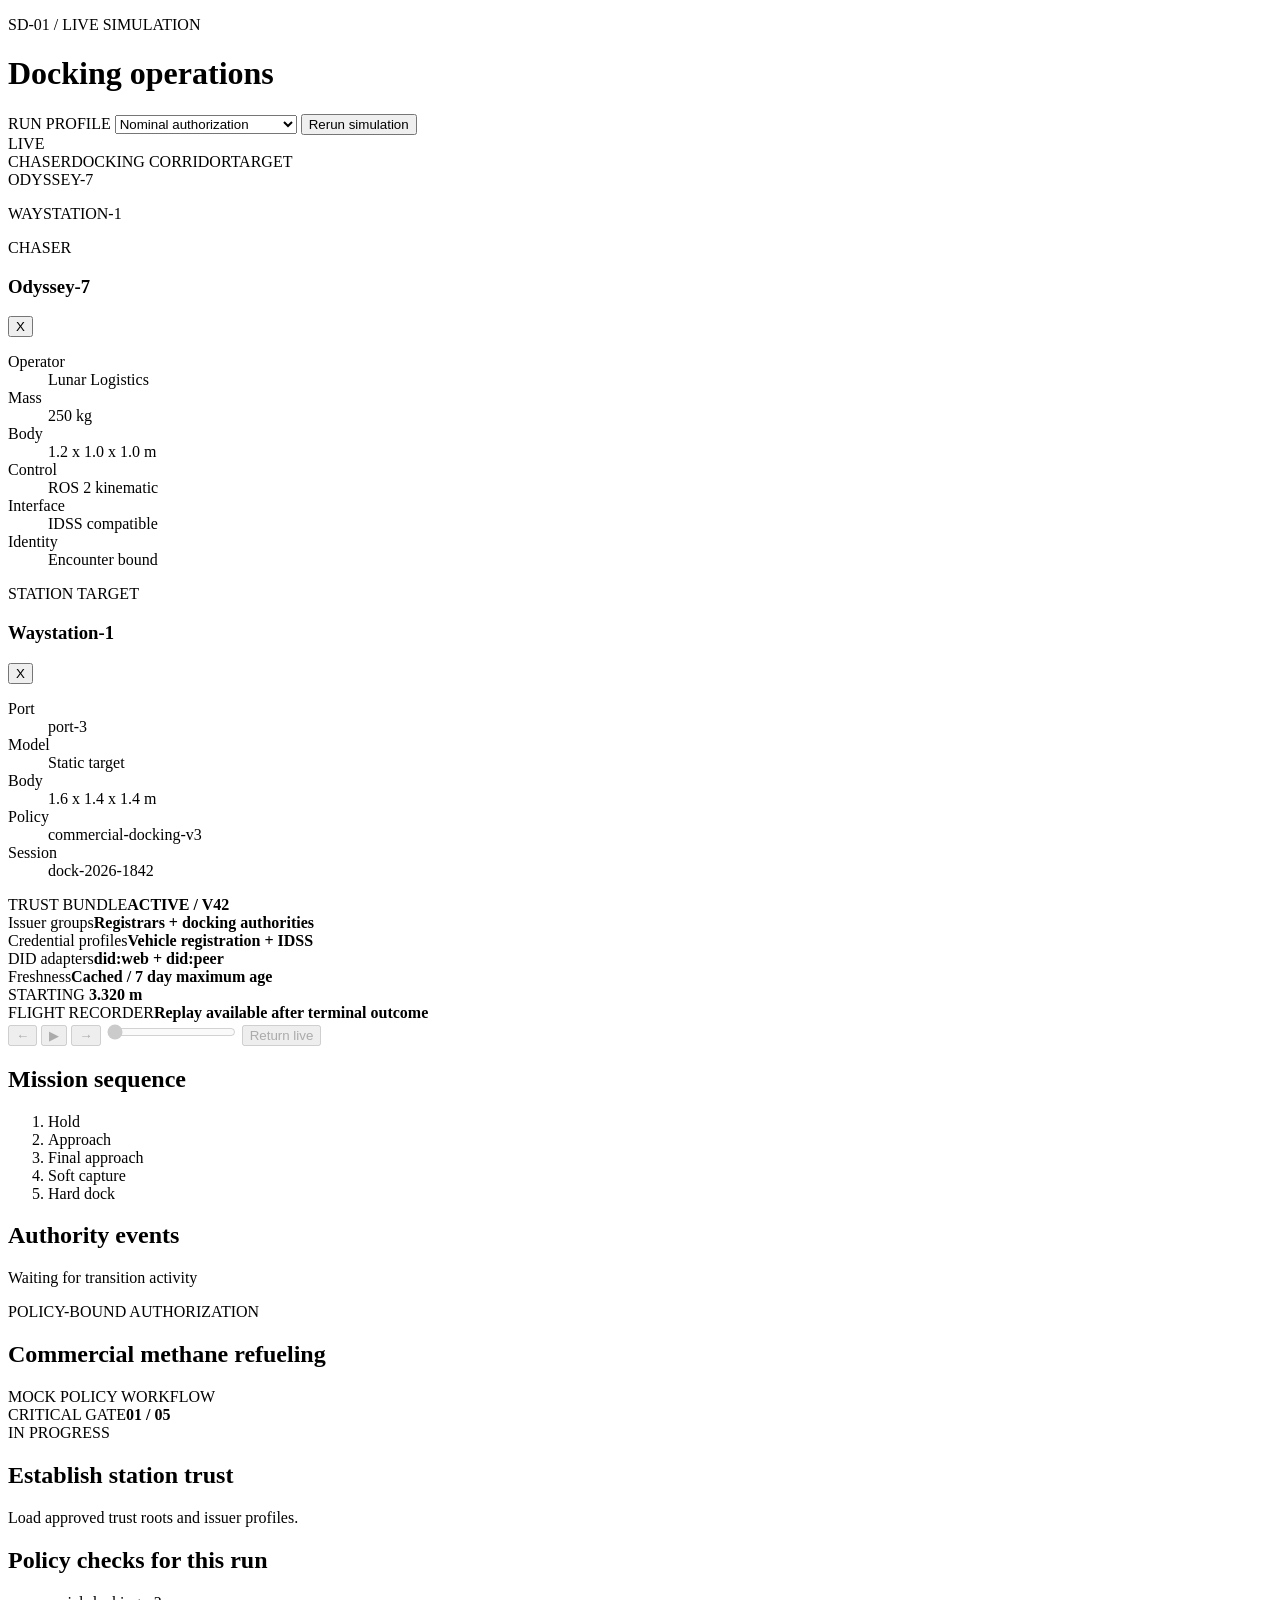
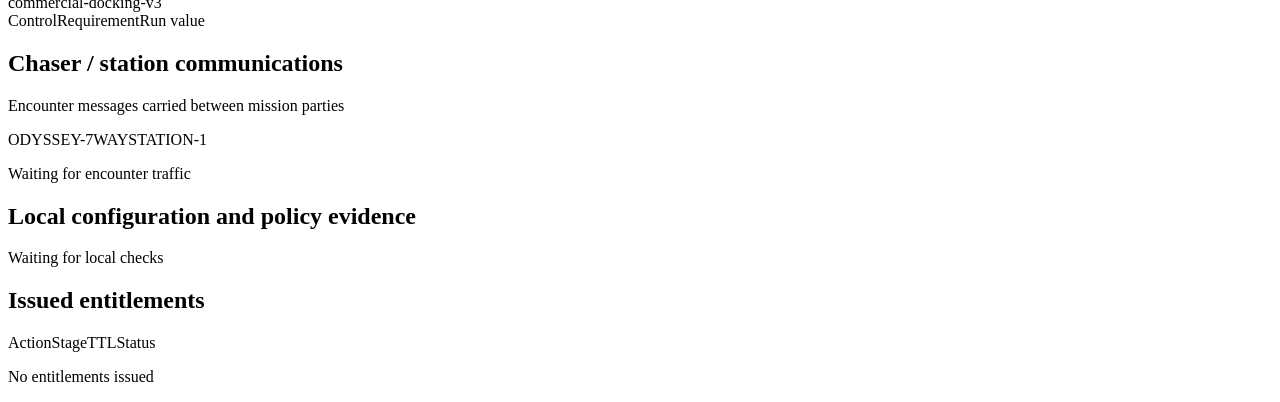
==== src/docking_orchestration/web/index.html @ 0e04712c "Initial commit" ====
<!doctype html>
<html lang="en">
<head>
  <meta charset="utf-8">
  <meta name="viewport" content="width=device-width, initial-scale=1">
  <title>Docking Operations</title>
  <link rel="stylesheet" href="/styles.css">
</head>
<body>
  <main>
    <header>
      <div>
        <p class="eyebrow">SD-01 / LIVE SIMULATION</p>
        <h1>Docking operations</h1>
      </div>
      <div class="header-actions">
        <label class="scenario-control" for="scenario">
          <span>RUN PROFILE</span>
          <select id="scenario">
            <option value="nominal">Nominal authorization</option>
            <option value="expired_credential">Expired vehicle credential</option>
            <option value="corridor_violation">Approach corridor violation</option>
            <option value="latch_not_ready">Latch telemetry incomplete</option>
          </select>
        </label>
        <button id="rerun" type="button">Rerun simulation</button>
        <div class="live"><span></span> LIVE</div>
      </div>
    </header>

    <section class="viewport" aria-label="Spacecraft docking visualization">
      <div class="stars"></div>
      <div class="range-axis"><span>CHASER</span><span>DOCKING CORRIDOR</span><span>TARGET</span></div>
      <div id="chaser" class="craft chaser" role="button" tabindex="0" aria-label="View Odyssey-7 configuration" aria-controls="chaser-config" aria-expanded="false">
        <div class="solar left"></div><div class="body"></div><div class="port"></div><div class="solar right"></div>
      </div>
      <div class="approach-line"></div>
      <div id="target" class="craft target" role="button" tabindex="0" aria-label="View Waystation-1 configuration" aria-controls="target-config" aria-expanded="false">
        <div class="solar left"></div><div class="port"></div><div class="body"></div><div class="solar right"></div>
      </div>
      <div class="reticle"><i></i><b></b></div>
      <div id="chaser-message" class="craft-message chaser-message" aria-live="polite">
        <span>ODYSSEY-7</span><strong></strong><p></p>
      </div>
      <div id="station-message" class="craft-message station-message" aria-live="polite">
        <span>WAYSTATION-1</span><strong></strong><p></p>
      </div>
      <aside id="chaser-config" class="craft-config chaser-config" aria-hidden="true" aria-label="Odyssey-7 configuration">
        <div class="config-title"><div><span>CHASER</span><h3>Odyssey-7</h3></div><button class="config-close" type="button" data-close-config title="Close configuration" aria-label="Close Odyssey-7 configuration">X</button></div>
        <dl>
          <div><dt>Operator</dt><dd>Lunar Logistics</dd></div>
          <div><dt>Mass</dt><dd>250 kg</dd></div>
          <div><dt>Body</dt><dd>1.2 x 1.0 x 1.0 m</dd></div>
          <div><dt>Control</dt><dd>ROS 2 kinematic</dd></div>
          <div><dt>Interface</dt><dd>IDSS compatible</dd></div>
          <div><dt>Identity</dt><dd>Encounter bound</dd></div>
        </dl>
      </aside>
      <aside id="target-config" class="craft-config target-config" aria-hidden="true" aria-label="Waystation-1 configuration">
        <div class="config-title"><div><span>STATION TARGET</span><h3>Waystation-1</h3></div><button class="config-close" type="button" data-close-config title="Close configuration" aria-label="Close Waystation-1 configuration">X</button></div>
        <dl>
          <div><dt>Port</dt><dd>port-3</dd></div>
          <div><dt>Model</dt><dd>Static target</dd></div>
          <div><dt>Body</dt><dd>1.6 x 1.4 x 1.4 m</dd></div>
          <div><dt>Policy</dt><dd>commercial-docking-v3</dd></div>
          <div><dt>Session</dt><dd>dock-2026-1842</dd></div>
        </dl>
        <section class="trust-summary" aria-label="Active trust bundle">
          <div class="trust-title"><span>TRUST BUNDLE</span><strong>ACTIVE / V42</strong></div>
          <div><span>Issuer groups</span><strong>Registrars + docking authorities</strong></div>
          <div><span>Credential profiles</span><strong>Vehicle registration + IDSS</strong></div>
          <div><span>DID adapters</span><strong>did:web + did:peer</strong></div>
          <div><span>Freshness</span><strong>Cached / 7 day maximum age</strong></div>
        </section>
      </aside>
      <div class="viewport-status">
        <span id="state">STARTING</span>
        <strong><span id="range">3.320</span> m</strong>
      </div>
    </section>

    <section id="replay-controls" class="replay-controls" aria-label="Simulation replay">
      <div class="replay-heading"><span>FLIGHT RECORDER</span><strong id="replay-label">Replay available after terminal outcome</strong></div>
      <button id="replay-back" class="icon-button" type="button" title="Previous frame" aria-label="Previous replay frame" disabled>←</button>
      <button id="replay-play" class="icon-button" type="button" title="Play replay" aria-label="Play replay" disabled>▶</button>
      <button id="replay-forward" class="icon-button" type="button" title="Next frame" aria-label="Next replay frame" disabled>→</button>
      <input id="replay-timeline" type="range" min="0" max="0" value="0" aria-label="Replay timeline" disabled>
      <button id="replay-live" type="button" title="Return to completed run" disabled>Return live</button>
    </section>

    <section class="operations">
      <div class="sequence" aria-label="Docking sequence">
        <h2>Mission sequence</h2>
        <ol id="stages">
          <li data-state="0">Hold</li><li data-state="1">Approach</li><li data-state="2">Final approach</li><li data-state="3">Soft capture</li><li data-state="4">Hard dock</li>
        </ol>
      </div>
      <div class="events">
        <h2>Authority events</h2>
        <div id="events"><p class="empty">Waiting for transition activity</p></div>
      </div>
    </section>

    <section class="security" aria-label="Authorization workflow">
      <div class="security-heading">
        <div>
          <p class="eyebrow">POLICY-BOUND AUTHORIZATION</p>
          <h2 id="auth-scenario">Commercial methane refueling</h2>
        </div>
        <span id="auth-mode" class="mock-badge">MOCK POLICY WORKFLOW</span>
      </div>

      <div class="critical-gate" aria-live="polite">
        <div class="critical-index"><span>CRITICAL GATE</span><strong id="critical-number">01 / 05</strong></div>
        <div><span id="critical-status" class="gate-status">IN PROGRESS</span><h2 id="critical-title">Establish station trust</h2><p id="critical-detail">Load approved trust roots and issuer profiles.</p></div>
      </div>

      <div class="policy-technicals">
        <div class="policy-heading"><h2>Policy checks for this run</h2><span id="policy-id">commercial-docking-v3</span></div>
        <div class="policy-check-head"><span>Control</span><span>Requirement</span><span>Run value</span></div>
        <div id="policy-checks"></div>
      </div>

      <div class="communications">
        <div class="communications-heading">
          <div><h2>Chaser / station communications</h2><p>Encounter messages carried between mission parties</p></div>
          <div class="party-key"><span class="chaser-key">ODYSSEY-7</span><span class="station-key">WAYSTATION-1</span></div>
        </div>
        <div id="protocol-messages" class="protocol-messages"><p class="empty">Waiting for encounter traffic</p></div>
      </div>

      <div class="security-detail">
        <div class="auth-log">
          <h2>Local configuration and policy evidence</h2>
          <div id="auth-events"><p class="empty">Waiting for local checks</p></div>
        </div>
        <div class="entitlements">
          <h2>Issued entitlements</h2>
          <div class="entitlement-head"><span>Action</span><span>Stage</span><span>TTL</span><span>Status</span></div>
          <div id="entitlements"><p class="empty">No entitlements issued</p></div>
        </div>
      </div>
    </section>
  </main>
  <script src="/app.js"></script>
</body>
</html>
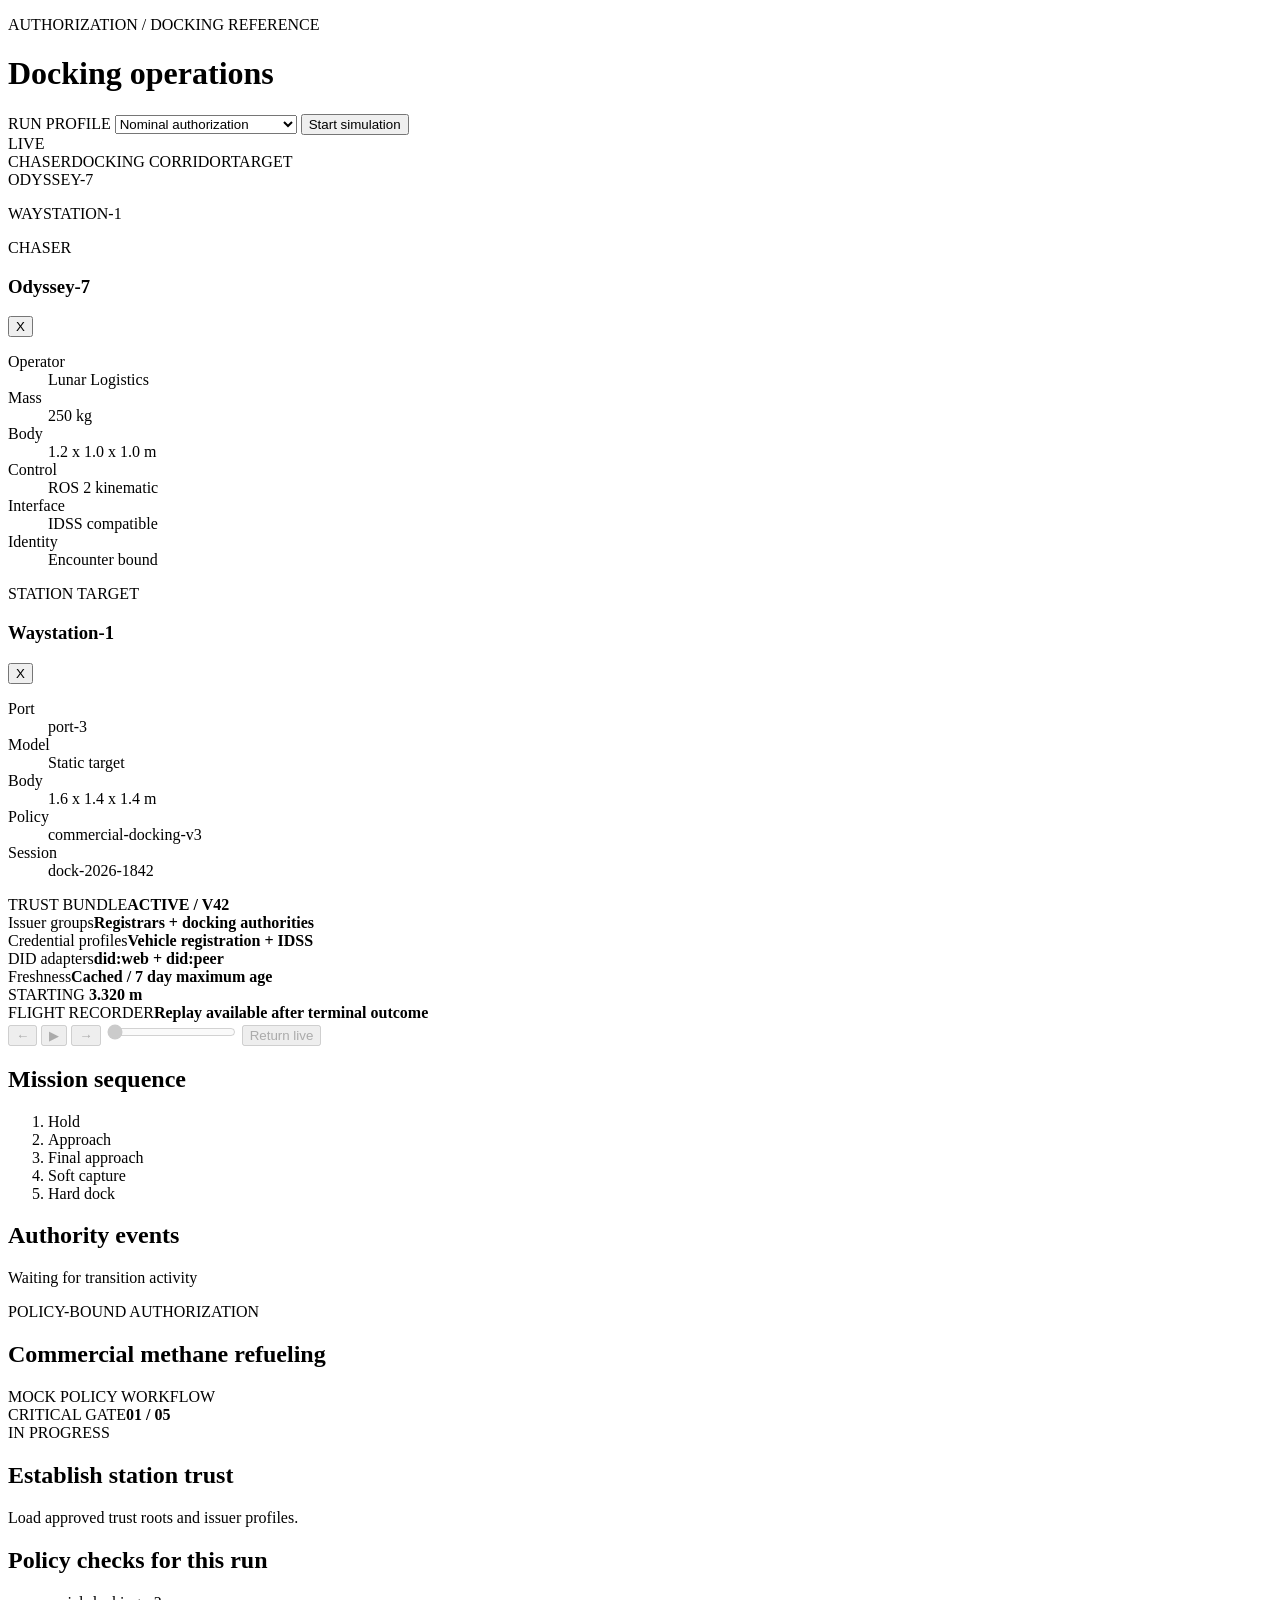
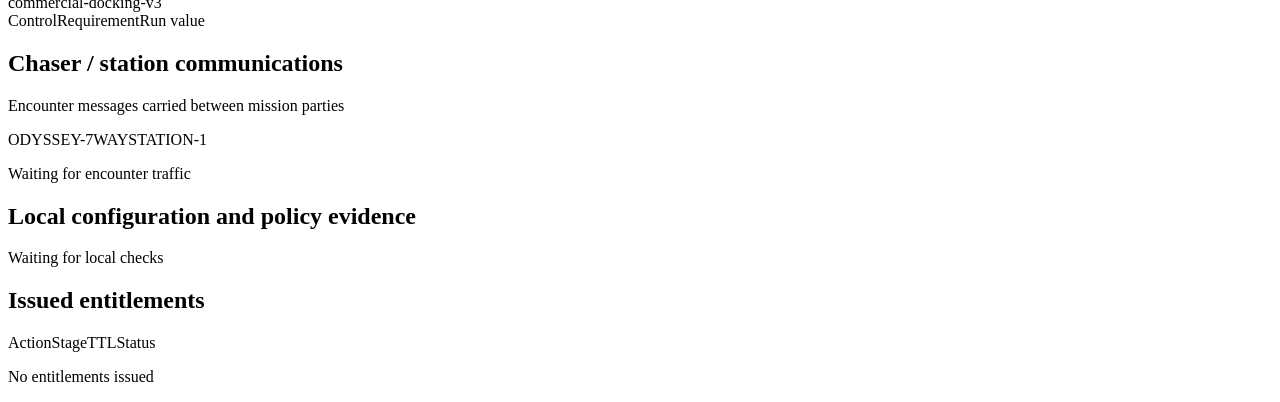
==== commit b03a3d17: "Define spacecraft interaction authorization project" ====
--- a/src/docking_orchestration/web/index.html
+++ b/src/docking_orchestration/web/index.html
@@ -3,14 +3,14 @@
 <head>
   <meta charset="utf-8">
   <meta name="viewport" content="width=device-width, initial-scale=1">
-  <title>Docking Operations</title>
+  <title>Spacecraft Authorization Docking Reference</title>
   <link rel="stylesheet" href="/styles.css">
 </head>
 <body>
   <main>
     <header>
       <div>
-        <p class="eyebrow">SD-01 / LIVE SIMULATION</p>
+        <p class="eyebrow">AUTHORIZATION / DOCKING REFERENCE</p>
         <h1>Docking operations</h1>
       </div>
       <div class="header-actions">
@@ -23,7 +23,7 @@
             <option value="latch_not_ready">Latch telemetry incomplete</option>
           </select>
         </label>
-        <button id="rerun" type="button">Rerun simulation</button>
+        <button id="rerun" type="button">Start simulation</button>
         <div class="live"><span></span> LIVE</div>
       </div>
     </header>
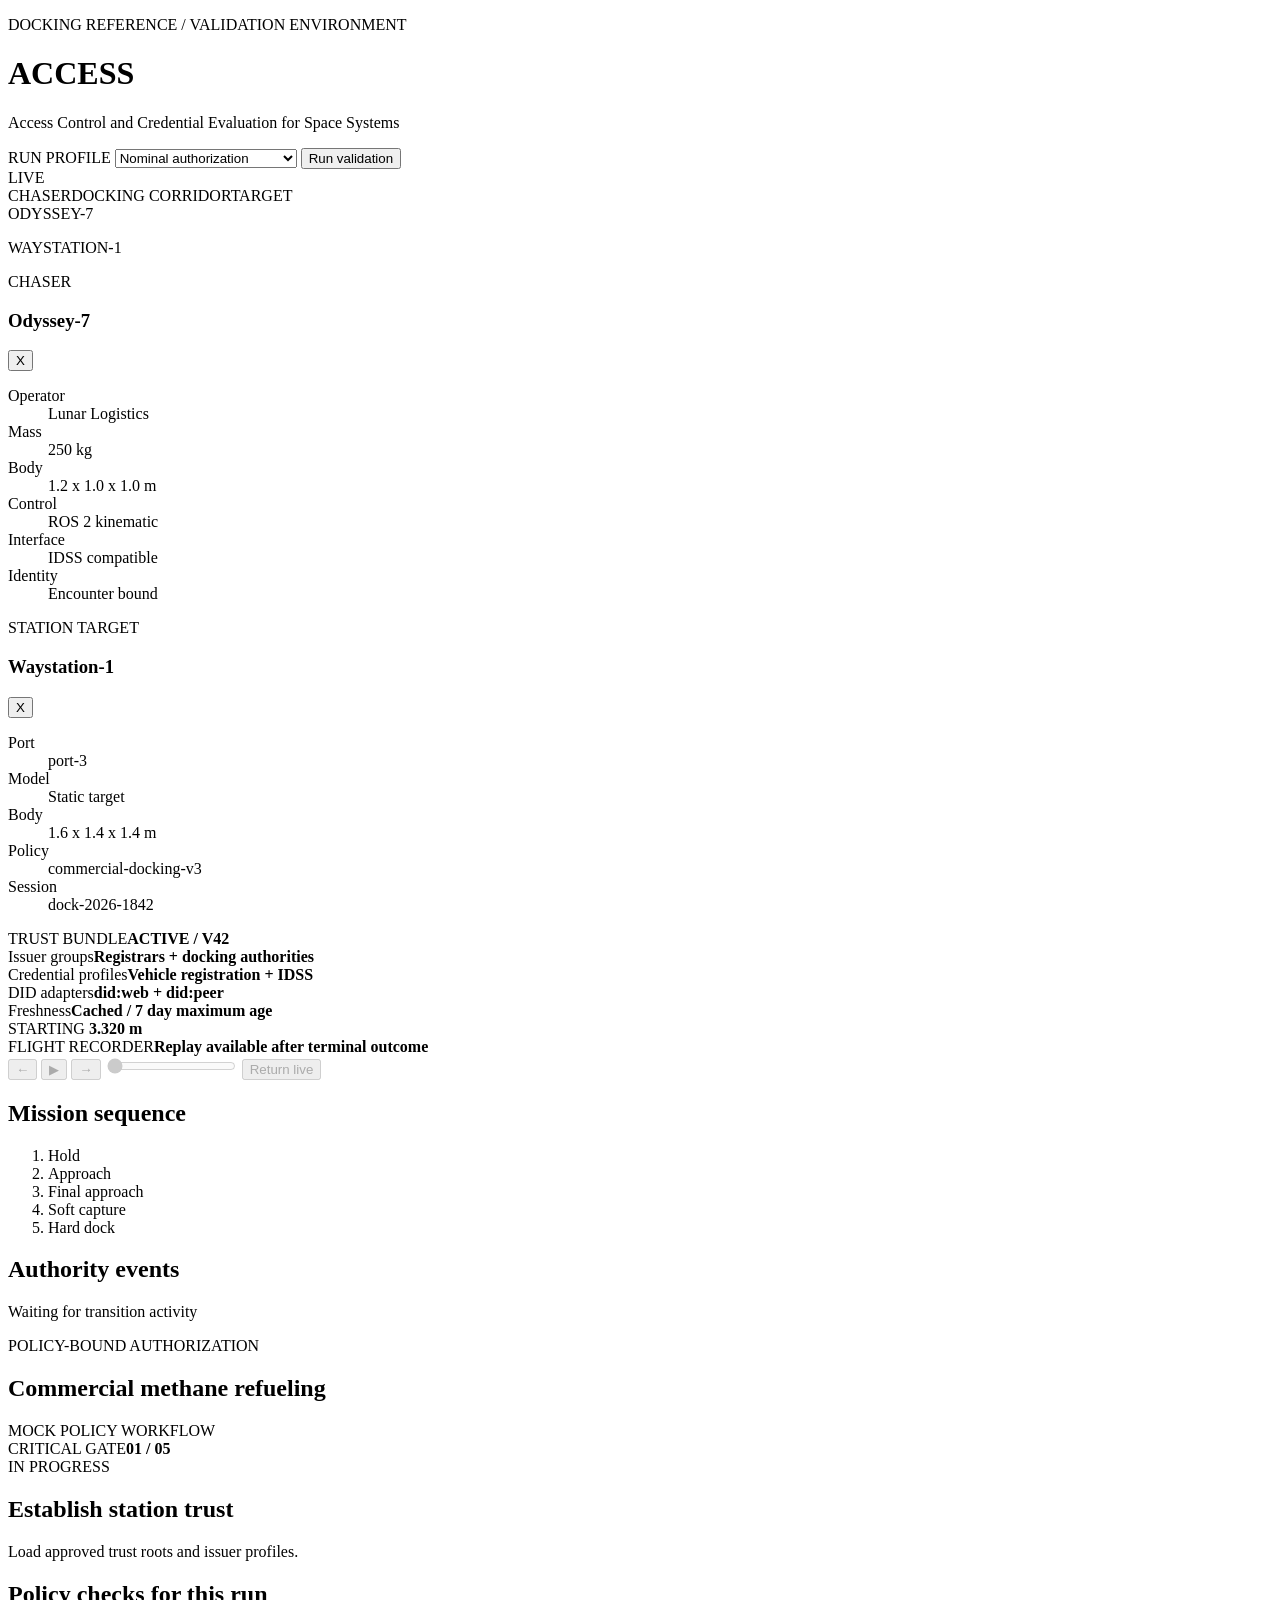
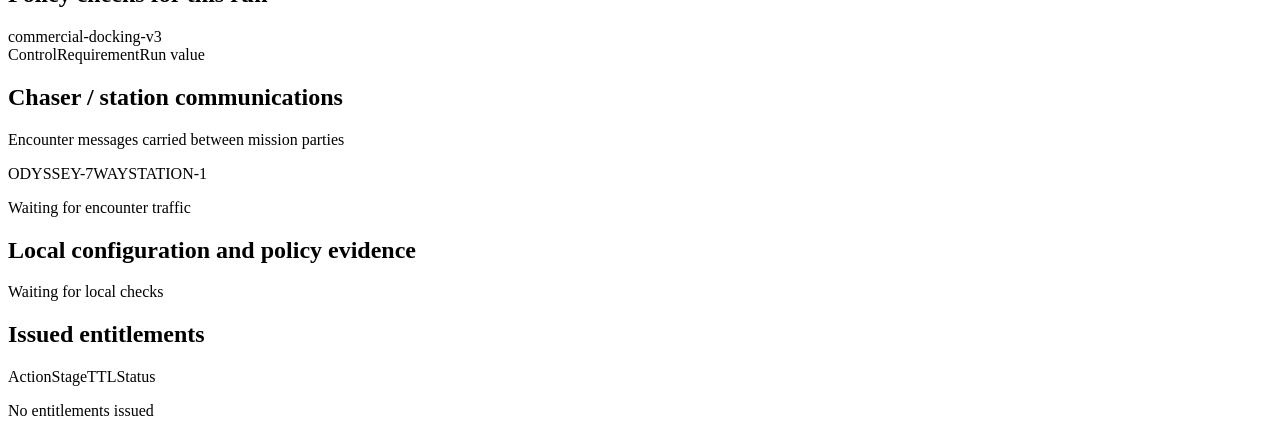
==== commit 7bf7efbc: "Rebrand project and validation UI as ACCESS" ====
--- a/src/docking_orchestration/web/index.html
+++ b/src/docking_orchestration/web/index.html
@@ -3,15 +3,16 @@
 <head>
   <meta charset="utf-8">
   <meta name="viewport" content="width=device-width, initial-scale=1">
-  <title>Spacecraft Authorization Docking Reference</title>
+  <title>ACCESS | Docking Validation Environment</title>
   <link rel="stylesheet" href="/styles.css">
 </head>
 <body>
   <main>
     <header>
       <div>
-        <p class="eyebrow">AUTHORIZATION / DOCKING REFERENCE</p>
-        <h1>Docking operations</h1>
+        <p class="eyebrow">DOCKING REFERENCE / VALIDATION ENVIRONMENT</p>
+        <h1>ACCESS</h1>
+        <p class="brand-expansion">Access Control and Credential Evaluation for Space Systems</p>
       </div>
       <div class="header-actions">
         <label class="scenario-control" for="scenario">
@@ -23,7 +24,7 @@
             <option value="latch_not_ready">Latch telemetry incomplete</option>
           </select>
         </label>
-        <button id="rerun" type="button">Start simulation</button>
+        <button id="rerun" type="button">Run validation</button>
         <div class="live"><span></span> LIVE</div>
       </div>
     </header>
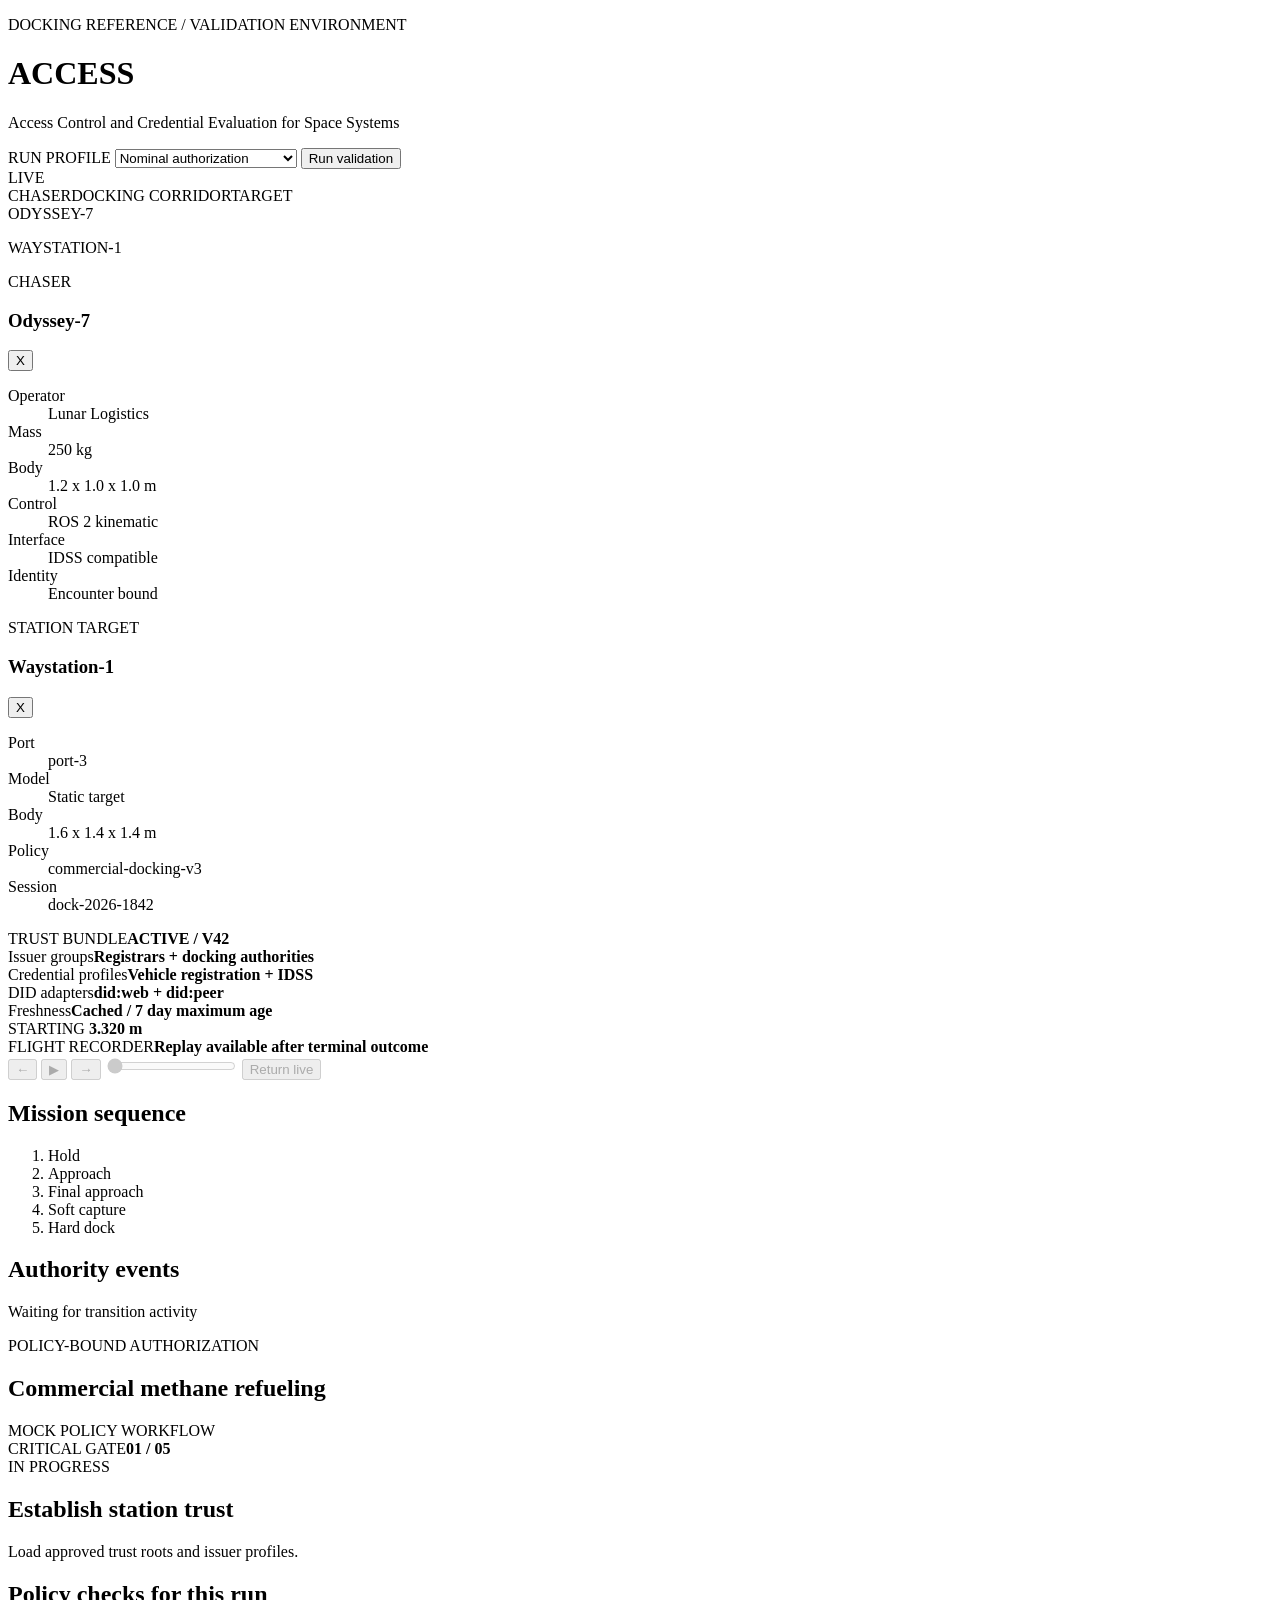
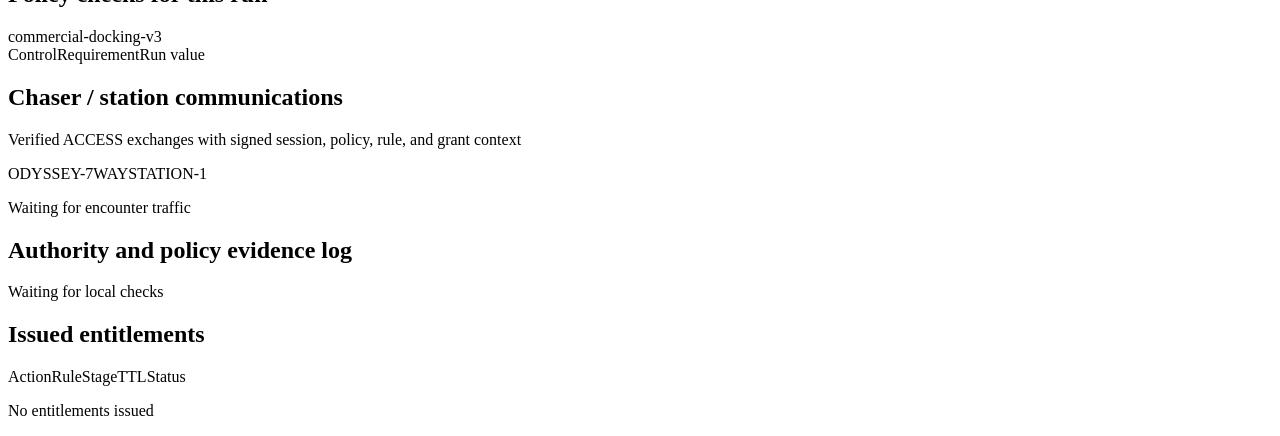
==== commit 414ce717: "Surface ACCESS policy evidence in simulation UI" ====
--- a/src/docking_orchestration/web/index.html
+++ b/src/docking_orchestration/web/index.html
@@ -124,7 +124,7 @@
 
       <div class="communications">
         <div class="communications-heading">
-          <div><h2>Chaser / station communications</h2><p>Encounter messages carried between mission parties</p></div>
+          <div><h2>Chaser / station communications</h2><p>Verified ACCESS exchanges with signed session, policy, rule, and grant context</p></div>
           <div class="party-key"><span class="chaser-key">ODYSSEY-7</span><span class="station-key">WAYSTATION-1</span></div>
         </div>
         <div id="protocol-messages" class="protocol-messages"><p class="empty">Waiting for encounter traffic</p></div>
@@ -132,12 +132,12 @@
 
       <div class="security-detail">
         <div class="auth-log">
-          <h2>Local configuration and policy evidence</h2>
+          <h2>Authority and policy evidence log</h2>
           <div id="auth-events"><p class="empty">Waiting for local checks</p></div>
         </div>
         <div class="entitlements">
           <h2>Issued entitlements</h2>
-          <div class="entitlement-head"><span>Action</span><span>Stage</span><span>TTL</span><span>Status</span></div>
+          <div class="entitlement-head"><span>Action</span><span>Rule</span><span>Stage</span><span>TTL</span><span>Status</span></div>
           <div id="entitlements"><p class="empty">No entitlements issued</p></div>
         </div>
       </div>
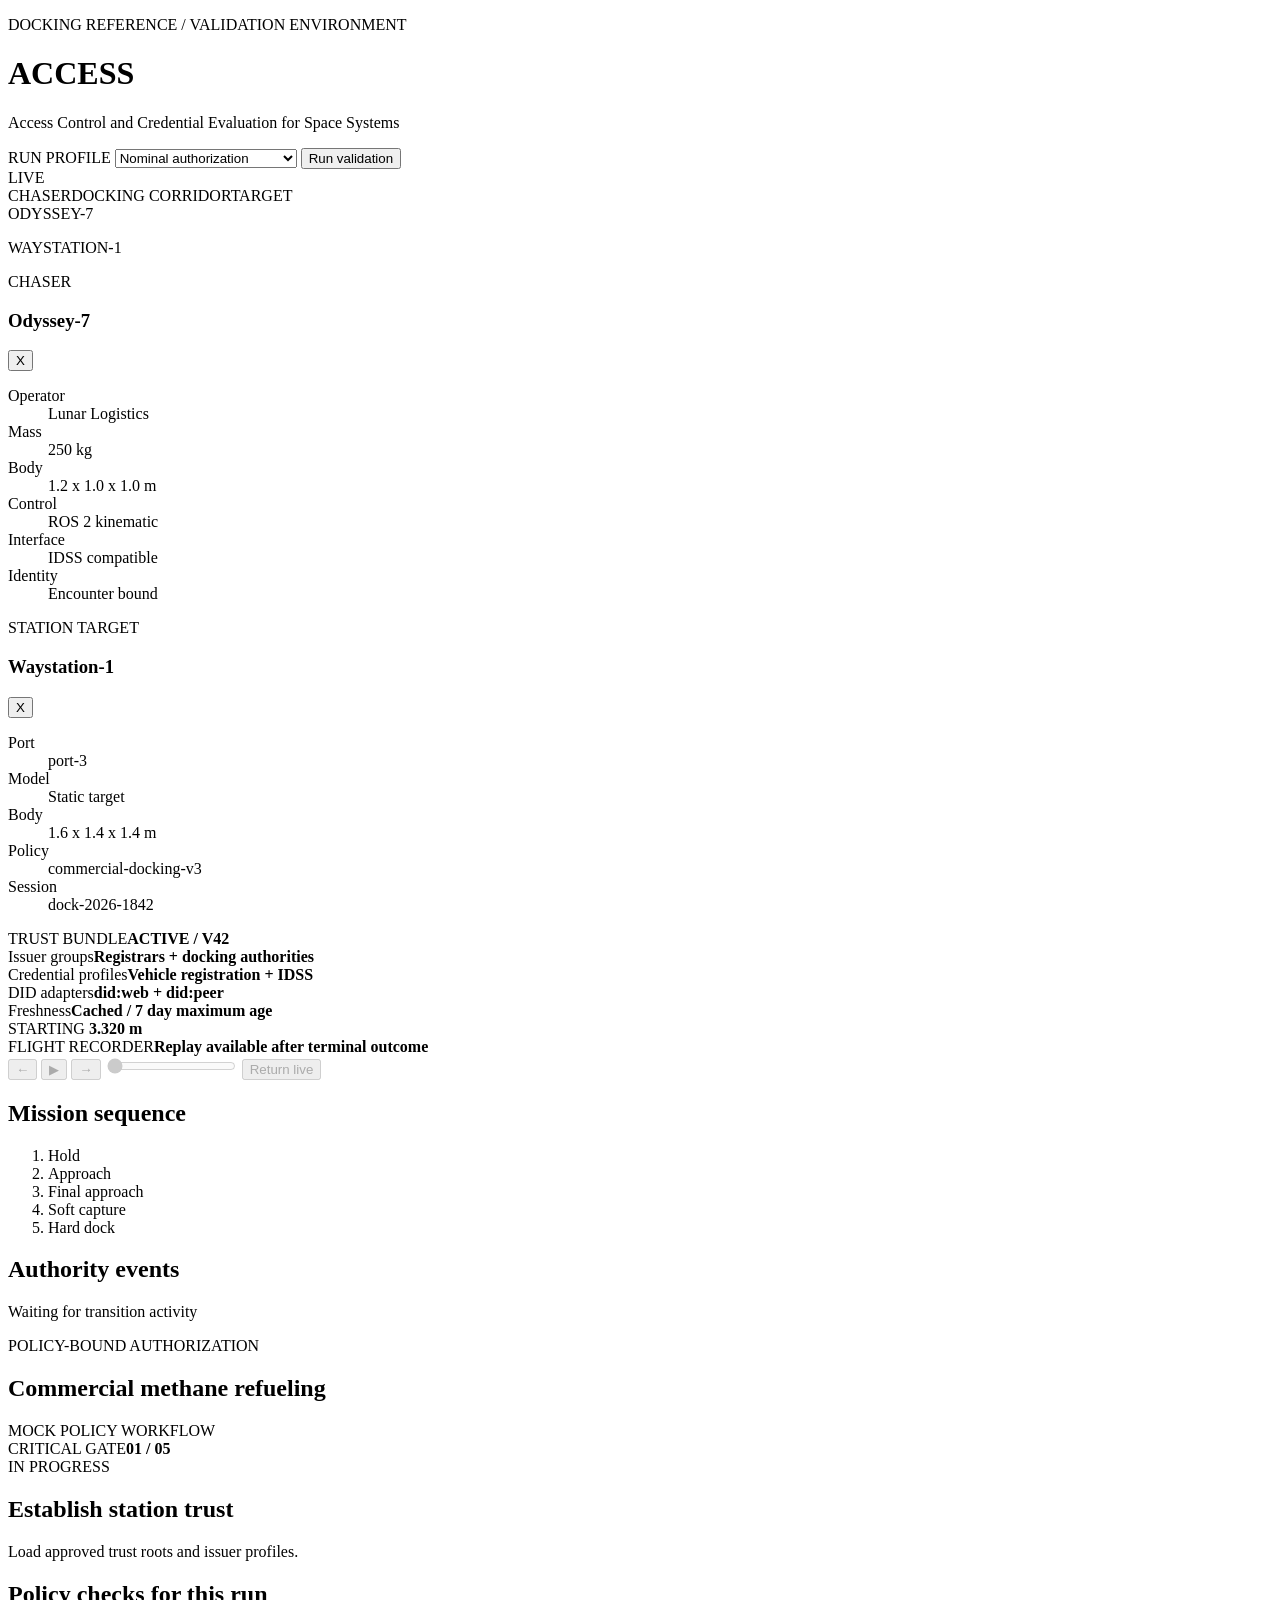
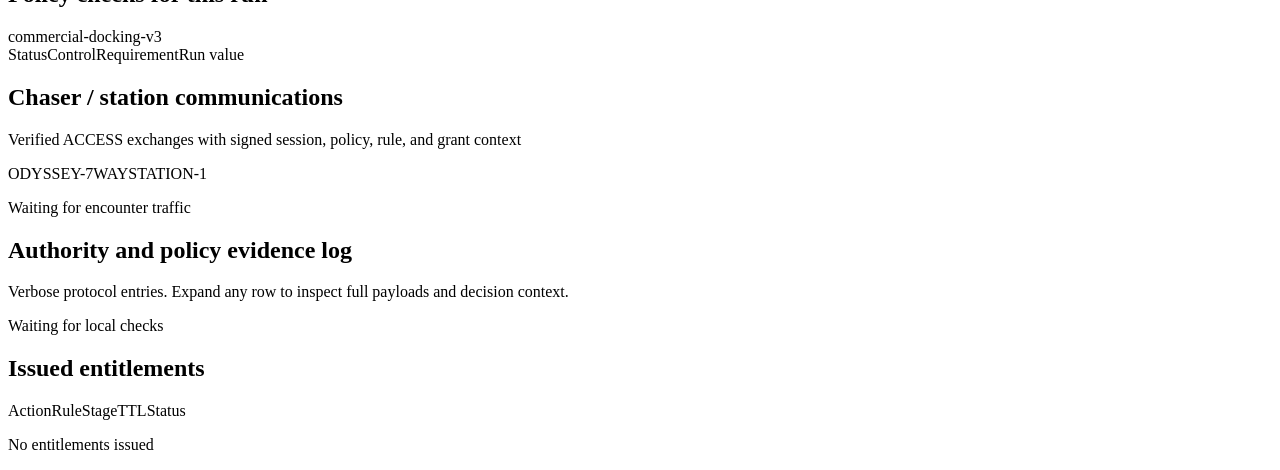
==== commit 8f50050d: "feat(ui): improve protocol visibility and audit log usability" ====
--- a/src/docking_orchestration/web/index.html
+++ b/src/docking_orchestration/web/index.html
@@ -118,7 +118,7 @@
 
       <div class="policy-technicals">
         <div class="policy-heading"><h2>Policy checks for this run</h2><span id="policy-id">commercial-docking-v3</span></div>
-        <div class="policy-check-head"><span>Control</span><span>Requirement</span><span>Run value</span></div>
+        <div class="policy-check-head"><span>Status</span><span>Control</span><span>Requirement</span><span>Run value</span></div>
         <div id="policy-checks"></div>
       </div>
 
@@ -133,6 +133,7 @@
       <div class="security-detail">
         <div class="auth-log">
           <h2>Authority and policy evidence log</h2>
+          <p class="auth-log-help">Verbose protocol entries. Expand any row to inspect full payloads and decision context.</p>
           <div id="auth-events"><p class="empty">Waiting for local checks</p></div>
         </div>
         <div class="entitlements">
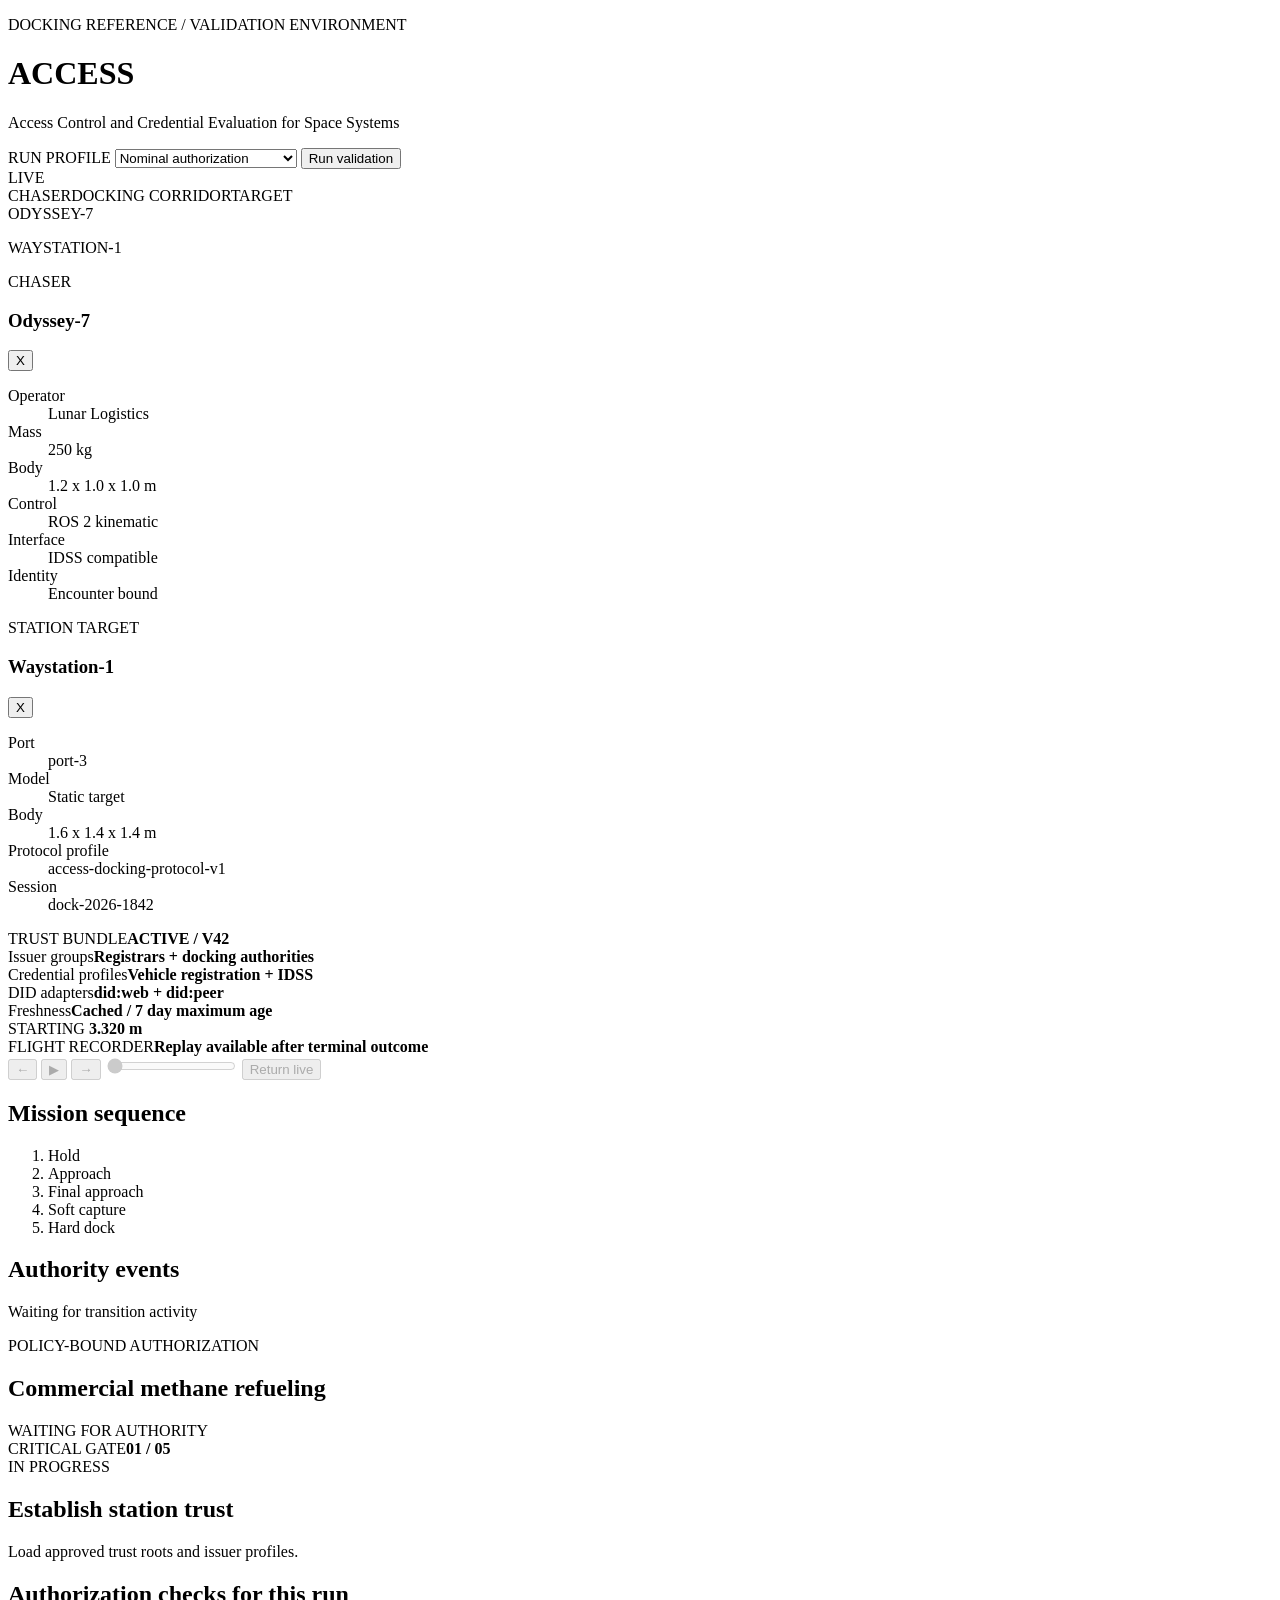
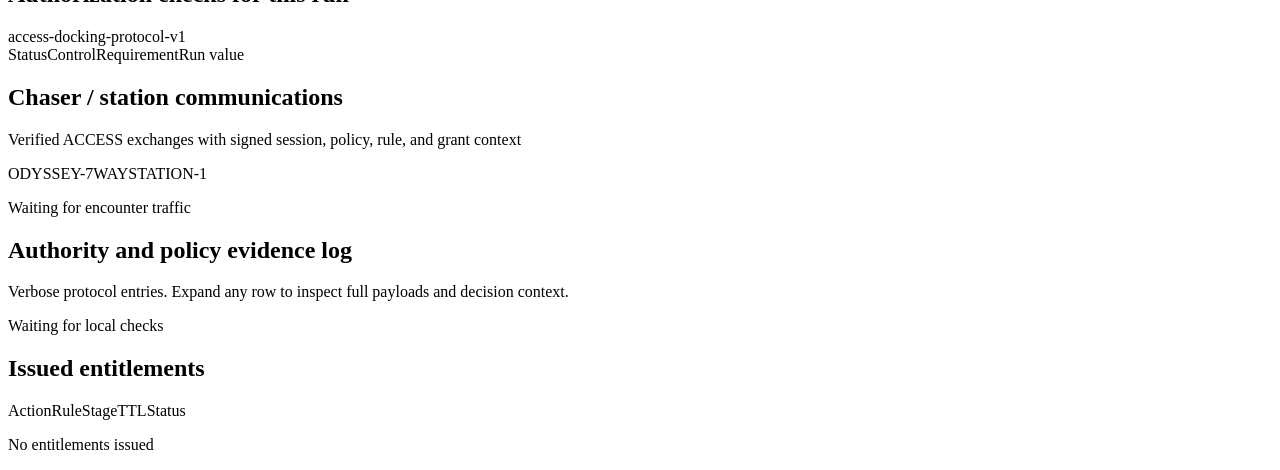
==== commit 3cdc9d9a: "feat(sim): integrate ACCESS authority enforcement" ====
--- a/src/docking_orchestration/web/index.html
+++ b/src/docking_orchestration/web/index.html
@@ -63,7 +63,7 @@
           <div><dt>Port</dt><dd>port-3</dd></div>
           <div><dt>Model</dt><dd>Static target</dd></div>
           <div><dt>Body</dt><dd>1.6 x 1.4 x 1.4 m</dd></div>
-          <div><dt>Policy</dt><dd>commercial-docking-v3</dd></div>
+          <div><dt>Protocol profile</dt><dd>access-docking-protocol-v1</dd></div>
           <div><dt>Session</dt><dd>dock-2026-1842</dd></div>
         </dl>
         <section class="trust-summary" aria-label="Active trust bundle">
@@ -108,7 +108,7 @@
           <p class="eyebrow">POLICY-BOUND AUTHORIZATION</p>
           <h2 id="auth-scenario">Commercial methane refueling</h2>
         </div>
-        <span id="auth-mode" class="mock-badge">MOCK POLICY WORKFLOW</span>
+        <span id="auth-mode" class="status-badge">WAITING FOR AUTHORITY</span>
       </div>
 
       <div class="critical-gate" aria-live="polite">
@@ -117,7 +117,7 @@
       </div>
 
       <div class="policy-technicals">
-        <div class="policy-heading"><h2>Policy checks for this run</h2><span id="policy-id">commercial-docking-v3</span></div>
+        <div class="policy-heading"><h2>Authorization checks for this run</h2><span id="policy-id">access-docking-protocol-v1</span></div>
         <div class="policy-check-head"><span>Status</span><span>Control</span><span>Requirement</span><span>Run value</span></div>
         <div id="policy-checks"></div>
       </div>
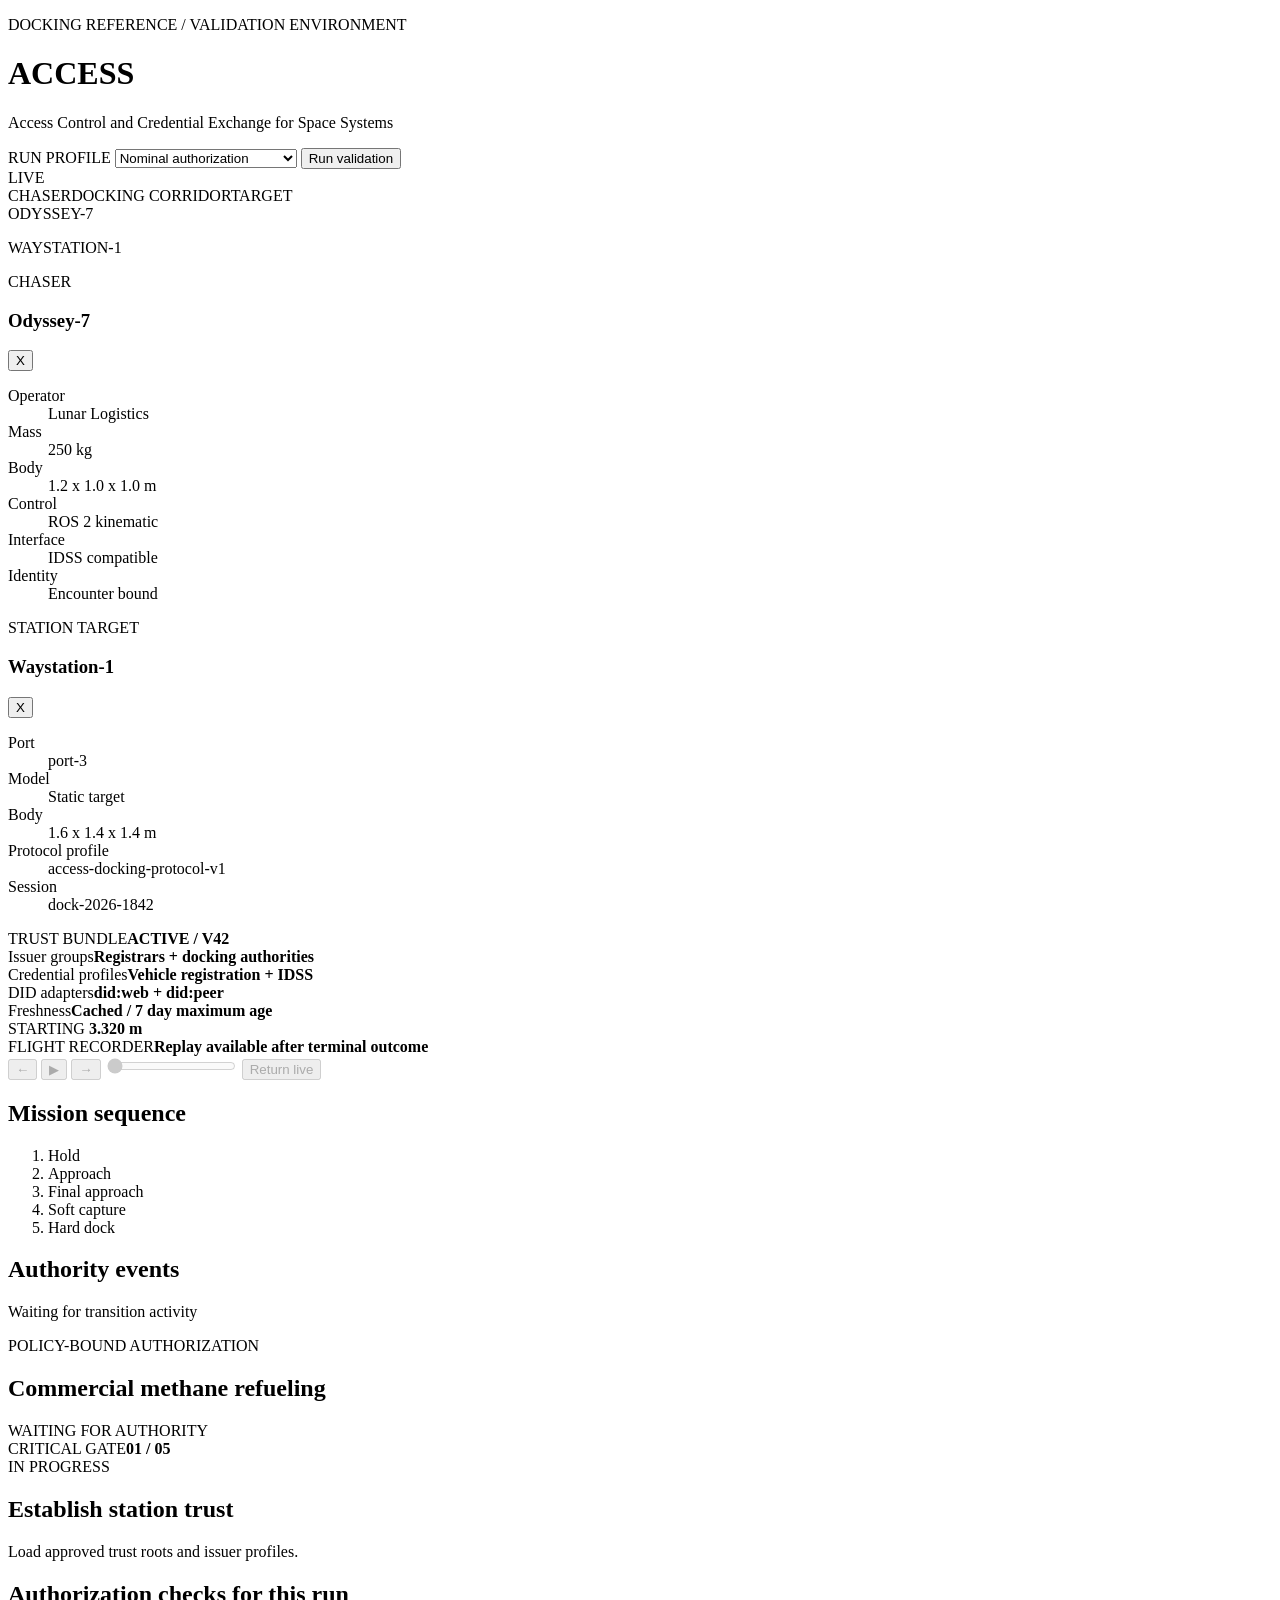
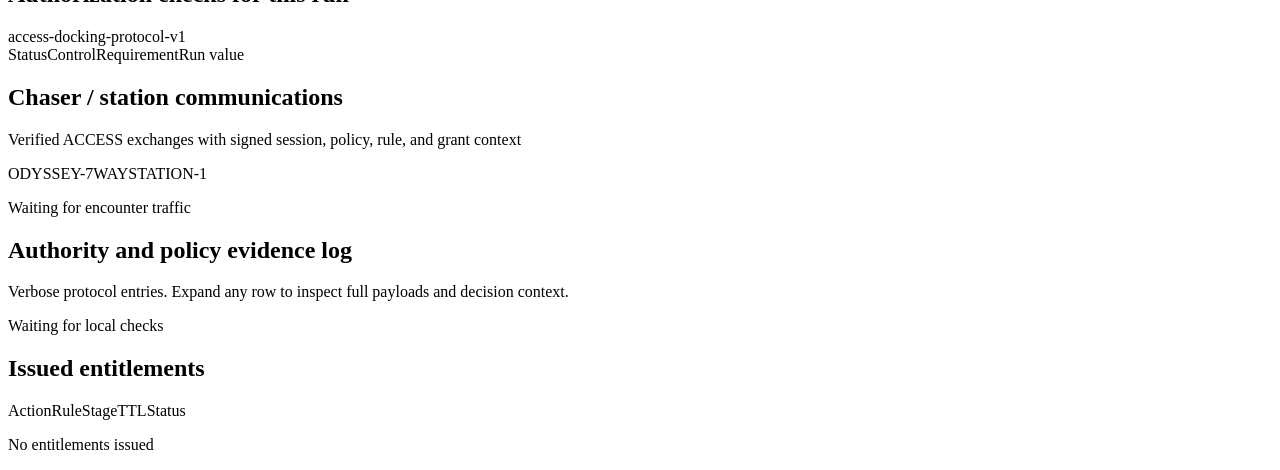
==== commit e030ba8b: "Update ACCESS credential exchange branding" ====
--- a/src/docking_orchestration/web/index.html
+++ b/src/docking_orchestration/web/index.html
@@ -12,7 +12,7 @@
       <div>
         <p class="eyebrow">DOCKING REFERENCE / VALIDATION ENVIRONMENT</p>
         <h1>ACCESS</h1>
-        <p class="brand-expansion">Access Control and Credential Evaluation for Space Systems</p>
+        <p class="brand-expansion">Access Control and Credential Exchange for Space Systems</p>
       </div>
       <div class="header-actions">
         <label class="scenario-control" for="scenario">
